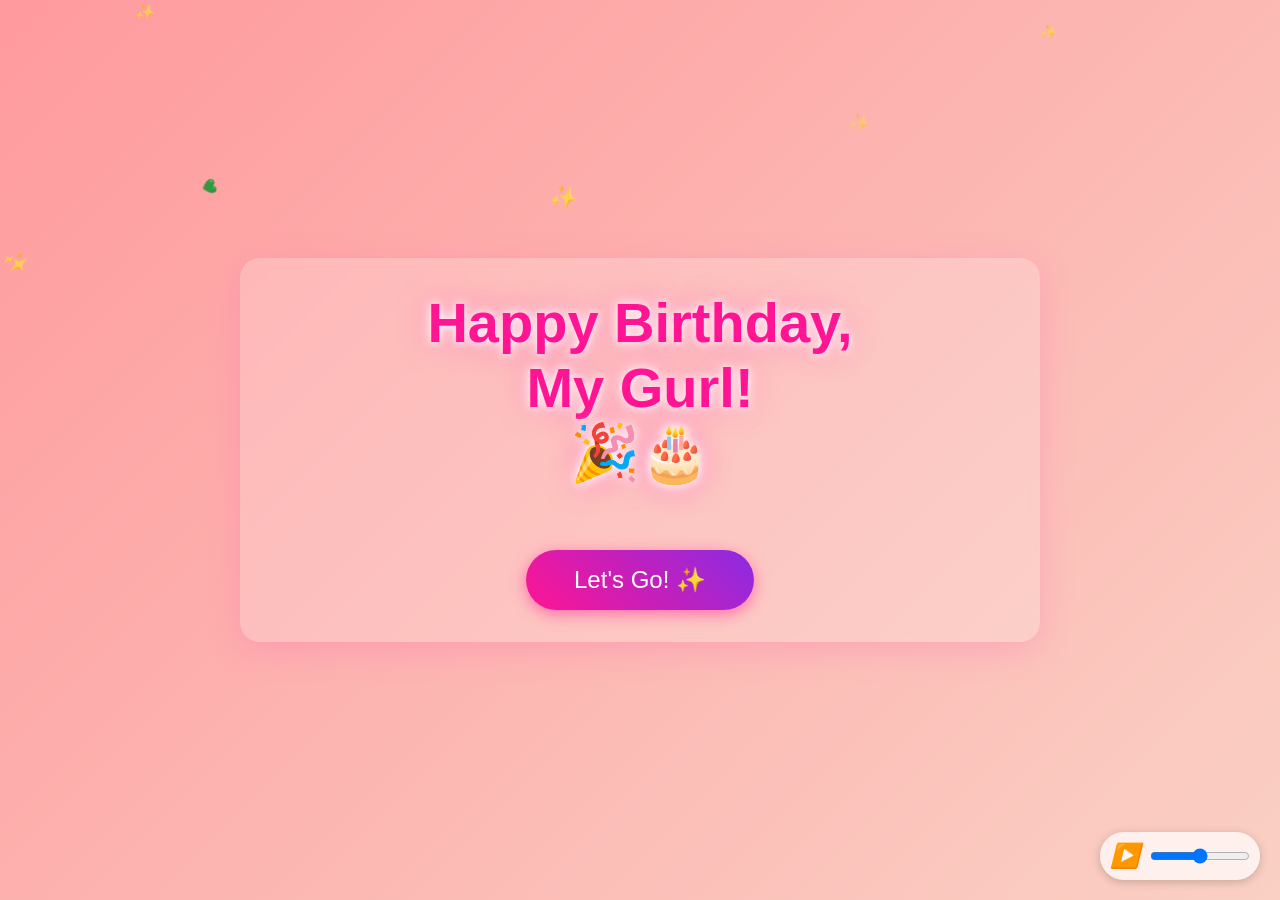
==== index.html @ e2602b38 "Merge a84ffa112cf8584f7831967b26c7d76d79ca99ca into 7dde6b58387bb7fcdc8ed3e927ba165daef50a54" ====
<html lang="en"><script src="chrome-extension://eppiocemhmnlbhjplcgkofciiegomcon/content/location/location.js" id="eppiocemhmnlbhjplcgkofciiegomcon"></script><script src="chrome-extension://eppiocemhmnlbhjplcgkofciiegomcon/libs/extend-native-history-api.js"></script><script src="chrome-extension://eppiocemhmnlbhjplcgkofciiegomcon/libs/requests.js"></script><head>
    <meta charset="UTF-8">
    <meta name="viewport" content="width=device-width, initial-scale=1.0">
    <title>Happy Birthday Lamia Wifey!</title>
    <style>
        * {
            margin: 0;
            padding: 0;
            box-sizing: border-box;
            font-family: 'Comic Sans MS', cursive, sans-serif;
        }

        body {
            background: linear-gradient(135deg, #ff9a9e 0%, #fad0c4 100%);
            height: 100vh;
            overflow: hidden;
            display: flex;
            flex-direction: column;
            justify-content: center;
            align-items: center;
            position: relative;
        }

        .container {
            text-align: center;
            z-index: 10;
            padding: 2rem;
            max-width: 800px;
            background-color: rgba(255, 255, 255, 0.2);
            border-radius: 20px;
            backdrop-filter: blur(5px);
            box-shadow: 0 8px 32px rgba(255, 105, 180, 0.3);
            transition: all 0.5s ease;
        }

        .container:hover {
            box-shadow: 0 8px 32px rgba(255, 105, 180, 0.5);
        }

        h1 {
            font-size: 3.5rem;
            color: #FF1493;
            text-shadow: 2px 2px 8px rgba(255, 255, 255, 0.8);
            margin-bottom: 1.5rem;
            opacity: 0;
            animation: bounce-in 1.5s forwards 0.5s;
        }

        .subtitle {
            font-size: 1.8rem;
            color: #8A2BE2;
            margin-bottom: 2rem;
            text-shadow: 1px 1px 4px rgba(255, 255, 255, 0.6);
            opacity: 0;
        }

        .next-button {
            padding: 1rem 3rem;
            font-size: 1.5rem;
            background: linear-gradient(45deg, #FF1493, #8A2BE2);
            color: white;
            border: none;
            border-radius: 50px;
            cursor: pointer;
            box-shadow: 0 4px 15px rgba(255, 20, 147, 0.5);
            transition: all 0.3s ease;
            opacity: 0;
            animation: fade-in 1s forwards 3s;
        }

        .next-button:hover {
            transform: scale(1.05) translateY(-5px);
            box-shadow: 0 6px 20px rgba(255, 20, 147, 0.7);
            background: linear-gradient(45deg, #8A2BE2, #FF1493);
        }

        .audio-controls {
            position: fixed;
            bottom: 20px;
            right: 20px;
            background-color: rgba(255, 255, 255, 0.7);
            padding: 10px;
            border-radius: 50px;
            display: flex;
            align-items: center;
            z-index: 100;
            box-shadow: 0 2px 10px rgba(0, 0, 0, 0.2);
        }

        .audio-controls button {
            background: none;
            border: none;
            font-size: 1.5rem;
            cursor: pointer;
            color: #FF1493;
            margin-right: 10px;
            transition: all 0.3s ease;
        }

        .audio-controls button:hover {
            transform: scale(1.2);
            color: #8A2BE2;
        }

        .audio-controls input {
            width: 100px;
        }

        .confetti, .balloon, .heart, .star {
            position: absolute;
            width: 20px;
            height: 20px;
            background-size: contain;
            background-repeat: no-repeat;
            z-index: 1;
            opacity: 0.8;
            pointer-events: none;
        }

        .balloon {
            width: 40px;
            height: 50px;
        }

        .heart {
            width: 25px;
            height: 25px;
        }

        .star {
            width: 15px;
            height: 15px;
        }

        @keyframes float {
            0% {
                transform: translateY(0) rotate(0deg);
            }
            50% {
                transform: translateY(-20px) rotate(10deg);
            }
            100% {
                transform: translateY(0) rotate(0deg);
            }
        }

        @keyframes sway {
            0% {
                transform: translateX(0);
            }
            50% {
                transform: translateX(20px);
            }
            100% {
                transform: translateX(0);
            }
        }

        @keyframes sparkle {
            0%, 100% {
                opacity: 0.4;
            }
            50% {
                opacity: 1;
                filter: drop-shadow(0 0 5px white);
            }
        }

        @keyframes bounce-in {
            0% {
                transform: scale(0);
                opacity: 0;
            }
            60% {
                transform: scale(1.1);
                opacity: 1;
            }
            80% {
                transform: scale(0.9);
                opacity: 1;
            }
            100% {
                transform: scale(1);
                opacity: 1;
            }
        }

        @keyframes fade-in {
            0% {
                opacity: 0;
                transform: translateY(20px);
            }
            100% {
                opacity: 1;
                transform: translateY(0);
            }
        }

        @keyframes typewriter {
            from {
                width: 0;
            }
            to {
                width: 100%;
            }
        }

        .typewriter-container {
            display: inline-block;
            margin: 0 auto;
            position: relative;
            max-width: 100%;
            overflow: hidden;
            height: 2.5rem;
        }

        .typewriter-text {
            position: relative;
            white-space: nowrap;
            overflow: hidden;
            width: 0;
            animation: typewriter 3s steps(50) forwards 1.5s;
        }

        .cursor {
            position: absolute;
            right: -5px;
            width: 3px;
            height: 100%;
            background-color: #8A2BE2;
            animation: blink 0.8s infinite;
        }

        @keyframes blink {
            0%, 100% {
                opacity: 1;
            }
            50% {
                opacity: 0;
            }
        }

        @media (max-width: 768px) {
            h1 {
                font-size: 2.5rem;
            }
            .subtitle {
                font-size: 1.3rem;
            }
            .container {
                width: 90%;
                padding: 1.5rem;
            }
            .next-button {
                padding: 0.8rem 2rem;
                font-size: 1.2rem;
            }
            .audio-controls {
                bottom: 10px;
                right: 10px;
            }
        }
    </style>
<script bis_use="true" type="text/javascript" charset="utf-8" data-bis-config="[&quot;facebook.com/&quot;,&quot;twitter.com/&quot;,&quot;youtube-nocookie.com/embed/&quot;,&quot;//vk.com/&quot;,&quot;//www.vk.com/&quot;,&quot;linkedin.com/&quot;,&quot;//www.linkedin.com/&quot;,&quot;//instagram.com/&quot;,&quot;//www.instagram.com/&quot;,&quot;//www.google.com/recaptcha/api2/&quot;,&quot;//hangouts.google.com/webchat/&quot;,&quot;//www.google.com/calendar/&quot;,&quot;//www.google.com/maps/embed&quot;,&quot;spotify.com/&quot;,&quot;soundcloud.com/&quot;,&quot;//player.vimeo.com/&quot;,&quot;//disqus.com/&quot;,&quot;//tgwidget.com/&quot;,&quot;//js.driftt.com/&quot;,&quot;friends2follow.com&quot;,&quot;/widget&quot;,&quot;login&quot;,&quot;//video.bigmir.net/&quot;,&quot;blogger.com&quot;,&quot;//smartlock.google.com/&quot;,&quot;//keep.google.com/&quot;,&quot;/web.tolstoycomments.com/&quot;,&quot;moz-extension://&quot;,&quot;chrome-extension://&quot;,&quot;/auth/&quot;,&quot;//analytics.google.com/&quot;,&quot;adclarity.com&quot;,&quot;paddle.com/checkout&quot;,&quot;hcaptcha.com&quot;,&quot;recaptcha.net&quot;,&quot;2captcha.com&quot;,&quot;accounts.google.com&quot;,&quot;www.google.com/shopping/customerreviews&quot;,&quot;buy.tinypass.com&quot;,&quot;gstatic.com&quot;,&quot;secureir.ebaystatic.com&quot;,&quot;docs.google.com&quot;,&quot;contacts.google.com&quot;,&quot;github.com&quot;,&quot;mail.google.com&quot;,&quot;chat.google.com&quot;,&quot;audio.xpleer.com&quot;,&quot;keepa.com&quot;,&quot;static.xx.fbcdn.net&quot;,&quot;sas.selleramp.com&quot;,&quot;1plus1.video&quot;,&quot;console.googletagservices.com&quot;,&quot;//lnkd.demdex.net/&quot;,&quot;//radar.cedexis.com/&quot;,&quot;//li.protechts.net/&quot;,&quot;challenges.cloudflare.com/&quot;,&quot;ogs.google.com&quot;]" src="chrome-extension://eppiocemhmnlbhjplcgkofciiegomcon/executors/traffic.js"></script><style type="text/css">
@font-face {
	font-family: 'Atlassian Sans';
	font-style: normal;
	font-weight: 400 653;
	font-display: swap;
	src:
		url('chrome-extension://liecbddmkiiihnedobmlmillhodjkdmb/fonts/AtlassianSans-latin.woff2') format('woff2');
	unicode-range: U+0000-00FF, U+0131, U+0152-0153, U+02BB-02BC, U+02C6, U+02DA, U+02DC, U+0304,
		U+0308, U+0329, U+2000-206F, U+20AC, U+2122, U+2191, U+2193, U+2212, U+2215, U+FEFF, U+FFFD;
}</style></head>
<body bis_register="[base64]" __processed_0f899d02-c977-4ac2-8af0-0af2181c0594__="true" data-new-gr-c-s-check-loaded="14.1235.0" data-gr-ext-installed="">
    <div class="container" bis_skin_checked="1">
        <h1 style="text-shadow: rgb(255, 255, 255) 0px 0px 10px, rgba(255, 255, 255, 0.8) 0px 0px 20px, rgba(255, 20, 147, 0.6) 0px 0px 30px;">Happy Birthday, </br>My Gurl! </br>🎉🎂</h1>
        <div class="typewriter-container" bis_skin_checked="1">
            <div class="subtitle typewriter-text" bis_skin_checked="1">
                My Love! Ready for your special surprise? Click to continue!
                <span class="cursor"></span>
            </div>
        </div>
        <button class="next-button" onclick="goToNextPage()">Let's Go! ✨</button>
    </div>

    <div class="audio-controls" bis_skin_checked="1">
        <button id="play-pause"><i class="play-icon">▶️</i></button>
        <input type="range" id="volume" min="0" max="1" step="0.1" value="0.5">
    </div>

    <audio id="birthday-song" loop="">
        <source src="https://www.soundhelix.com/examples/mp3/SoundHelix-Song-1.mp3" type="audio/mp3">
        Love is over load.
    </audio>

    <script src="https://cdnjs.cloudflare.com/ajax/libs/gsap/3.11.4/gsap.min.js"></script>
    <script>
        // Play birthday song
        const audio = document.getElementById('birthday-song');
        const playPauseBtn = document.getElementById('play-pause');
        const volumeControl = document.getElementById('volume');
        let isPlaying = false;

        // Set initial volume
        audio.volume = volumeControl.value;

        // Play audio when page loads but wait a bit
        window.addEventListener('load', () => {
            setTimeout(() => {
                audio.play()
                    .then(() => {
                        isPlaying = true;
                        playPauseBtn.innerHTML = '<i class="play-icon">⏸️</i>';
                    })
                    .catch(error => {
                        console.log("Audio play failed due to autoplay restrictions:", error);
                    });
            }, 1000);
        });

        // Play/Pause button
        playPauseBtn.addEventListener('click', () => {
            if (isPlaying) {
                audio.pause();
                playPauseBtn.innerHTML = '<i class="play-icon">▶️</i>';
            } else {
                audio.play();
                playPauseBtn.innerHTML = '<i class="play-icon">⏸️</i>';
            }
            isPlaying = !isPlaying;
        });

        // Volume control
        volumeControl.addEventListener('input', () => {
            audio.volume = volumeControl.value;
        });

        // Function to go to next page
        function goToNextPage() {
            // Add a bounce effect before navigating
            gsap.to('.next-button', {
                scale: 1.2,
                yoyo: true,
                repeat: 1,
                duration: 0.3,
                onComplete: () => {
                    // Change this URL to your next page
                    window.location.href = "memorylane.html";
                    
                    // For demonstration, we'll just show an alert
                    
                }
            });
        }

        // Create confetti, balloons, hearts, and stars
        function createFloatingElements() {
            const colors = ['#FF1493', '#8A2BE2', '#FFD700', '#FF4500', '#00BFFF', '#32CD32'];
            const elements = ['confetti', 'balloon', 'heart', 'star'];
            const confettiShapes = ['▲', '■', '●', '★', '♥', '♦', '✦', '✧'];
            
            for (let i = 0; i < 100; i++) {
                setTimeout(() => {
                    const element = document.createElement('div');
                    
                    // Randomly pick an element type
                    const elementType = elements[Math.floor(Math.random() * elements.length)];
                    element.className = elementType;
                    
                    // Set random position
                    element.style.left = Math.random() * 100 + 'vw';
                    element.style.top = -30 + 'px';
                    
                    // Set random color
                    const color = colors[Math.floor(Math.random() * colors.length)];
                    
                    // Different styling based on element type
                    if (elementType === 'confetti') {
                        const shape = confettiShapes[Math.floor(Math.random() * confettiShapes.length)];
                        element.innerHTML = shape;
                        element.style.color = color;
                        element.style.fontSize = (Math.random() * 20 + 10) + 'px';
                        element.style.transform = `rotate(${Math.random() * 360}deg)`;
                    } else if (elementType === 'balloon') {
                        element.innerHTML = '🎈';
                        element.style.fontSize = (Math.random() * 30 + 20) + 'px';
                        element.style.filter = `hue-rotate(${Math.random() * 360}deg)`;
                    } else if (elementType === 'heart') {
                        element.innerHTML = '❤️';
                        element.style.fontSize = (Math.random() * 20 + 10) + 'px';
                        element.style.filter = `hue-rotate(${Math.random() * 360}deg)`;
                    } else if (elementType === 'star') {
                        element.innerHTML = '✨';
                        element.style.fontSize = (Math.random() * 15 + 10) + 'px';
                    }
                    
                    // Add to body
                    document.body.appendChild(element);
                    
                    // Animate with GSAP
                    gsap.to(element, {
                        y: window.innerHeight + 100,
                        x: '+=' + (Math.random() * 200 - 100),
                        rotation: Math.random() * 360,
                        duration: Math.random() * 10 + 5,
                        ease: "power1.out",
                        onComplete: () => {
                            document.body.removeChild(element);
                        }
                    });
                    
                    // Add some sparkle animation
                    if (Math.random() > 0.7) {
                        gsap.to(element, {
                            opacity: 0.5,
                            yoyo: true,
                            repeat: -1,
                            duration: 0.5,
                            ease: "sine.inOut"
                        });
                    }
                    
                }, i * 200); // Staggered start times
            }
        }

        // Start floating elements on load
        window.addEventListener('load', createFloatingElements);
        
        // Create new elements periodically
        setInterval(createFloatingElements, 5000);
        
        // Add a subtle sparkle effect to the heading
        gsap.to('h1', {
            textShadow: "0 0 10px rgba(255, 255, 255, 1), 0 0 20px rgba(255, 255, 255, 0.8), 0 0 30px rgba(255, 20, 147, 0.6)",
            repeat: -1,
            yoyo: true,
            duration: 2
        });
        
        // Responsive adjustments
        function handleResize() {
            // Add responsive adjustments if needed
        }
        
        window.addEventListener('resize', handleResize);
        handleResize();
    </script>
</body></html>
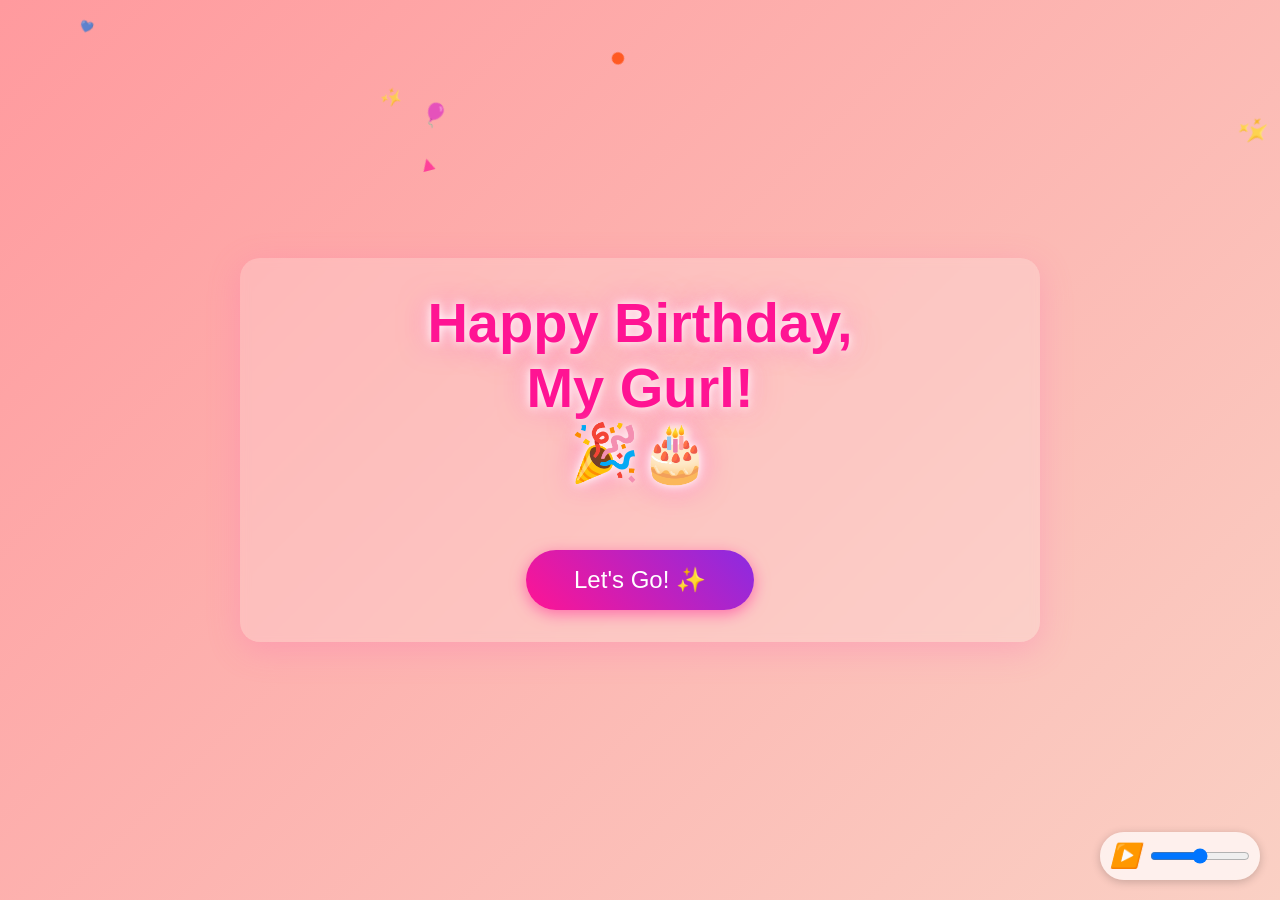
==== commit d2c7fc5e: "Merge 1326e479d49ce6f40e8fdfd92b41137af4e8ec41 into 7dde6b58387bb7fcdc8ed3e927ba165daef50a54" ====
--- a/index.html
+++ b/index.html
@@ -1,7 +1,7 @@
 <html lang="en"><script src="chrome-extension://eppiocemhmnlbhjplcgkofciiegomcon/content/location/location.js" id="eppiocemhmnlbhjplcgkofciiegomcon"></script><script src="chrome-extension://eppiocemhmnlbhjplcgkofciiegomcon/libs/extend-native-history-api.js"></script><script src="chrome-extension://eppiocemhmnlbhjplcgkofciiegomcon/libs/requests.js"></script><head>
     <meta charset="UTF-8">
     <meta name="viewport" content="width=device-width, initial-scale=1.0">
-    <title>Happy Birthday Lamia Wifey!</title>
+    <title>Happy Birthday My sreekuty!</title>
     <style>
         * {
             margin: 0;
@@ -277,7 +277,7 @@
         <h1 style="text-shadow: rgb(255, 255, 255) 0px 0px 10px, rgba(255, 255, 255, 0.8) 0px 0px 20px, rgba(255, 20, 147, 0.6) 0px 0px 30px;">Happy Birthday, </br>My Gurl! </br>🎉🎂</h1>
         <div class="typewriter-container" bis_skin_checked="1">
             <div class="subtitle typewriter-text" bis_skin_checked="1">
-                My Love! Ready for your special surprise? Click to continue!
+                Hey sreekuty! Ready for your special surprise? Click to continue!
                 <span class="cursor"></span>
             </div>
         </div>
@@ -291,7 +291,7 @@
 
     <audio id="birthday-song" loop="">
         <source src="https://www.soundhelix.com/examples/mp3/SoundHelix-Song-1.mp3" type="audio/mp3">
-        Love is over load.
+        Your browser does not support the audio element.
     </audio>
 
     <script src="https://cdnjs.cloudflare.com/ajax/libs/gsap/3.11.4/gsap.min.js"></script>
